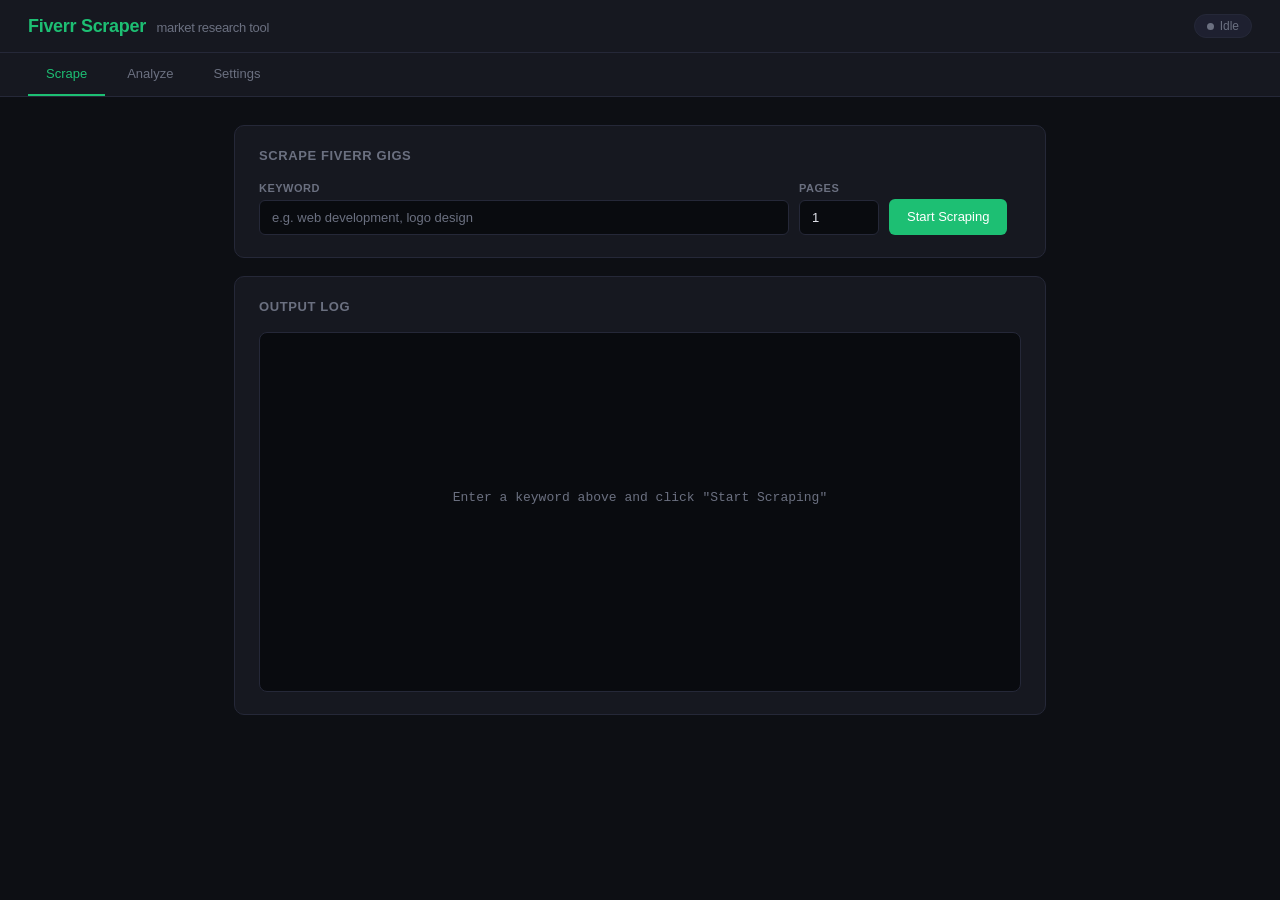
==== templates/index.html @ 0ae63db5 "tool has a ui now" ====
<!DOCTYPE html>
<html lang="en">
<head>
<meta charset="UTF-8">
<meta name="viewport" content="width=device-width, initial-scale=1.0">
<title>Fiverr Scraper</title>
<style>
:root {
  --bg: #0d0f14;
  --surface: #161820;
  --surface2: #1e2030;
  --accent: #1dbf73;
  --accent-dim: #155c38;
  --danger: #e05252;
  --warning: #e0a04a;
  --info: #4a90d9;
  --purple: #9b7fe8;
  --text: #e2e4ec;
  --text-dim: #6b7080;
  --border: #252838;
  --log-bg: #090b0f;
}

* { box-sizing: border-box; margin: 0; padding: 0; }

body {
  background: var(--bg);
  color: var(--text);
  font-family: -apple-system, BlinkMacSystemFont, 'Segoe UI', Roboto, sans-serif;
  font-size: 14px;
  min-height: 100vh;
}

/* ── Header ── */
header {
  background: var(--surface);
  border-bottom: 1px solid var(--border);
  padding: 14px 28px;
  display: flex;
  align-items: center;
  gap: 10px;
  position: sticky;
  top: 0;
  z-index: 50;
}

.logo { color: var(--accent); font-size: 18px; font-weight: 700; letter-spacing: -0.3px; }
.logo span { color: var(--text-dim); font-weight: 400; font-size: 13px; margin-left: 6px; }

.header-right { margin-left: auto; display: flex; align-items: center; gap: 8px; }

.status-badge {
  display: flex;
  align-items: center;
  gap: 6px;
  background: var(--surface2);
  border: 1px solid var(--border);
  border-radius: 20px;
  padding: 4px 12px;
  font-size: 12px;
  color: var(--text-dim);
  transition: all 0.3s;
}

.status-badge.running {
  border-color: var(--accent-dim);
  color: var(--accent);
}

.dot {
  width: 7px; height: 7px;
  border-radius: 50%;
  background: var(--text-dim);
  transition: background 0.3s;
}

.running .dot {
  background: var(--accent);
  box-shadow: 0 0 6px var(--accent);
  animation: blink 1.4s ease-in-out infinite;
}

@keyframes blink { 0%,100%{opacity:1} 50%{opacity:.3} }

/* ── Nav Tabs ── */
nav {
  background: var(--surface);
  border-bottom: 1px solid var(--border);
  display: flex;
  padding: 0 28px;
  gap: 4px;
}

nav button {
  background: none;
  border: none;
  border-bottom: 2px solid transparent;
  color: var(--text-dim);
  padding: 13px 18px;
  font-size: 13px;
  font-weight: 500;
  cursor: pointer;
  transition: all 0.2s;
}

nav button:hover { color: var(--text); }
nav button.active { color: var(--accent); border-bottom-color: var(--accent); }

/* ── Main layout ── */
main { max-width: 860px; margin: 0 auto; padding: 28px 24px 60px; }

.tab { display: none; }
.tab.active { display: block; }

/* ── Cards ── */
.card {
  background: var(--surface);
  border: 1px solid var(--border);
  border-radius: 10px;
  padding: 22px 24px;
  margin-bottom: 18px;
}

.card-title {
  font-size: 13px;
  font-weight: 600;
  color: var(--text-dim);
  text-transform: uppercase;
  letter-spacing: 0.6px;
  margin-bottom: 18px;
}

/* ── Form elements ── */
.form-row {
  display: flex;
  gap: 10px;
  align-items: flex-end;
  flex-wrap: wrap;
}

.field {
  display: flex;
  flex-direction: column;
  gap: 6px;
}

.field.grow { flex: 1; min-width: 180px; }

label {
  font-size: 11px;
  color: var(--text-dim);
  font-weight: 600;
  text-transform: uppercase;
  letter-spacing: 0.5px;
}

input[type="text"],
input[type="number"],
input[type="password"] {
  background: var(--log-bg);
  border: 1px solid var(--border);
  border-radius: 6px;
  color: var(--text);
  padding: 9px 12px;
  font-size: 13px;
  outline: none;
  transition: border-color 0.2s;
  width: 100%;
}

input:focus { border-color: var(--accent); }
input[type="number"] { width: 80px; }
input::placeholder { color: var(--text-dim); }

/* ── Buttons ── */
.btn {
  padding: 9px 18px;
  border-radius: 6px;
  border: none;
  font-size: 13px;
  font-weight: 500;
  cursor: pointer;
  transition: all 0.18s;
  white-space: nowrap;
  line-height: 1.4;
}

.btn-primary { background: var(--accent); color: #fff; }
.btn-primary:hover { filter: brightness(1.1); }
.btn-primary:disabled { background: var(--accent-dim); color: #3a7a58; cursor: not-allowed; }

.btn-danger { background: #2d1515; color: var(--danger); border: 1px solid #5a2222; }
.btn-danger:hover { background: #3d2020; }

.btn-secondary { background: var(--surface2); color: var(--text); border: 1px solid var(--border); }
.btn-secondary:hover { background: var(--border); }

/* ── Log terminal ── */
.log-wrap { position: relative; }

.log-terminal {
  background: var(--log-bg);
  border: 1px solid var(--border);
  border-radius: 8px;
  padding: 14px 16px;
  height: 360px;
  overflow-y: auto;
  font-family: 'Cascadia Code', 'Fira Code', 'Consolas', 'Courier New', monospace;
  font-size: 12px;
  line-height: 1.75;
  scroll-behavior: smooth;
}

.log-terminal::-webkit-scrollbar { width: 6px; }
.log-terminal::-webkit-scrollbar-track { background: transparent; }
.log-terminal::-webkit-scrollbar-thumb { background: var(--border); border-radius: 3px; }

.empty-msg {
  color: var(--text-dim);
  text-align: center;
  padding-top: 140px;
  font-size: 13px;
  font-family: inherit;
}

.log-line { display: flex; gap: 8px; word-break: break-all; }
.log-line .pfx { flex-shrink: 0; width: 14px; text-align: center; }

.log-line.log  .pfx { color: var(--border); }
.log-line.log  .msg { color: #8a92a8; }
.log-line.info .pfx, .log-line.info .msg { color: var(--info); }
.log-line.success .pfx, .log-line.success .msg { color: var(--accent); }
.log-line.error .pfx, .log-line.error .msg { color: var(--danger); }
.log-line.warning .pfx, .log-line.warning .msg { color: var(--warning); }
.log-line.result .pfx, .log-line.result .msg { color: var(--purple); }

/* ── Result bar ── */
.result-bar {
  display: none;
  align-items: center;
  gap: 10px;
  background: #0f1f17;
  border: 1px solid #1e3d2a;
  border-radius: 6px;
  padding: 10px 14px;
  margin-top: 12px;
  font-size: 12px;
  color: var(--accent);
  word-break: break-all;
}

.result-bar.visible { display: flex; }
.result-bar .path { flex: 1; opacity: 0.8; }
.result-bar button { flex-shrink: 0; }

/* ── Searchable dropdown ── */
.search-select { position: relative; }

.dropdown-list {
  display: none;
  position: absolute;
  top: calc(100% + 2px);
  left: 0; right: 0;
  background: var(--surface2);
  border: 1px solid var(--accent);
  border-radius: 6px;
  max-height: 210px;
  overflow-y: auto;
  z-index: 200;
  box-shadow: 0 8px 24px rgba(0,0,0,0.5);
}

.dropdown-list.open { display: block; }

.dropdown-item {
  padding: 9px 12px;
  cursor: pointer;
  font-size: 13px;
  display: flex;
  justify-content: space-between;
  align-items: center;
  transition: background 0.15s;
}

.dropdown-item:hover { background: var(--surface); }
.dropdown-item .kw-count { color: var(--text-dim); font-size: 11px; }
.dropdown-empty { padding: 12px; color: var(--text-dim); font-size: 13px; }

/* ── Settings ── */
.setting-note {
  font-size: 12px;
  color: var(--text-dim);
  margin-top: 10px;
  line-height: 1.6;
}

.setting-note a { color: var(--accent); text-decoration: none; }
.setting-note a:hover { text-decoration: underline; }

/* ── Toast ── */
.toast {
  position: fixed;
  bottom: 24px;
  right: 24px;
  background: var(--surface2);
  border: 1px solid var(--border);
  border-radius: 8px;
  padding: 10px 18px;
  font-size: 13px;
  opacity: 0;
  transform: translateY(12px);
  transition: all 0.25s;
  pointer-events: none;
  z-index: 999;
  max-width: 320px;
}

.toast.show { opacity: 1; transform: translateY(0); }
.toast.success { border-color: var(--accent-dim); color: var(--accent); }
.toast.error { border-color: #5a2222; color: var(--danger); }
</style>
</head>
<body>

<header>
  <div class="logo">Fiverr Scraper <span>market research tool</span></div>
  <div class="header-right">
    <div class="status-badge" id="statusBadge">
      <div class="dot"></div>
      <span id="statusText">Idle</span>
    </div>
  </div>
</header>

<nav>
  <button class="active" onclick="switchTab('scrape', this)">Scrape</button>
  <button onclick="switchTab('analyze', this)">Analyze</button>
  <button onclick="switchTab('settings', this)">Settings</button>
</nav>

<main>

<!-- ═══ SCRAPE TAB ═══ -->
<div class="tab active" id="tab-scrape">
  <div class="card">
    <div class="card-title">Scrape Fiverr Gigs</div>
    <div class="form-row">
      <div class="field grow">
        <label>Keyword</label>
        <input type="text" id="scrapeKeyword" placeholder="e.g. web development, logo design"
          onkeydown="if(event.key==='Enter') startScrape()">
      </div>
      <div class="field">
        <label>Pages</label>
        <input type="number" id="scrapePages" value="1" min="1" max="100">
      </div>
      <div class="field">
        <label>&nbsp;</label>
        <button class="btn btn-primary" id="scrapeBtn" onclick="startScrape()">Start Scraping</button>
      </div>
      <div class="field">
        <label>&nbsp;</label>
        <button class="btn btn-danger" id="stopScrapeBtn" onclick="stopJob()" style="display:none">Stop</button>
      </div>
    </div>
  </div>

  <div class="card">
    <div class="card-title">Output Log</div>
    <div class="log-terminal" id="scrapeLog">
      <div class="empty-msg">Enter a keyword above and click "Start Scraping"</div>
    </div>
    <div class="result-bar" id="scrapeResult">
      <span class="path" id="scrapeResultPath"></span>
      <button class="btn btn-secondary" onclick="openFolder('scrapeResultPath')">Open Folder</button>
    </div>
  </div>
</div>

<!-- ═══ ANALYZE TAB ═══ -->
<div class="tab" id="tab-analyze">
  <div class="card">
    <div class="card-title">Analyze Scraped Data</div>
    <div class="form-row">
      <div class="field grow">
        <label>Select Keyword</label>
        <div class="search-select" id="analyzeSelectWrap">
          <input type="text" id="analyzeInput" placeholder="Search or select a scraped keyword..."
            autocomplete="off"
            oninput="filterKeywords()"
            onfocus="openDropdown()">
          <input type="hidden" id="analyzeKeyword">
          <div class="dropdown-list" id="keywordDropdown"></div>
        </div>
      </div>
      <div class="field">
        <label>&nbsp;</label>
        <button class="btn btn-primary" id="analyzeBtn" onclick="startAnalyze()">Analyze</button>
      </div>
      <div class="field">
        <label>&nbsp;</label>
        <button class="btn btn-danger" id="stopAnalyzeBtn" onclick="stopJob()" style="display:none">Stop</button>
      </div>
    </div>
  </div>

  <div class="card">
    <div class="card-title">Output Log</div>
    <div class="log-terminal" id="analyzeLog">
      <div class="empty-msg">Select a keyword above and click "Analyze"</div>
    </div>
    <div class="result-bar" id="analyzeResult">
      <span class="path" id="analyzeResultPath"></span>
      <button class="btn btn-secondary" onclick="openFolder('analyzeResultPath')">Open Output Folder</button>
    </div>
  </div>
</div>

<!-- ═══ SETTINGS TAB ═══ -->
<div class="tab" id="tab-settings">
  <div class="card">
    <div class="card-title">ScraperAPI Configuration</div>
    <div class="form-row">
      <div class="field grow">
        <label>API Key</label>
        <input type="password" id="apiKey" placeholder="Enter your ScraperAPI key"
          onkeydown="if(event.key==='Enter') saveConfig()">
      </div>
      <div class="field">
        <label>&nbsp;</label>
        <button class="btn btn-primary" onclick="saveConfig()">Save Key</button>
      </div>
    </div>
    <p class="setting-note">
      The scraper uses ScraperAPI to reliably access Fiverr without getting blocked.<br>
      Get your free API key at <a href="https://www.scraperapi.com" target="_blank">scraperapi.com</a>
      (free tier: 5,000 requests/month).
    </p>
  </div>

  <div class="card">
    <div class="card-title">Quick Reference</div>
    <p class="setting-note" style="margin:0; line-height:2">
      <strong style="color:var(--text)">Scrape:</strong> Enter a keyword and number of pages → logs stream live as gigs are scraped<br>
      <strong style="color:var(--text)">Analyze:</strong> Select any scraped keyword → generates a consolidated JSON report in <code style="color:var(--purple)">keyword_analysis/</code><br>
      <strong style="color:var(--text)">Output:</strong> Gig data is saved in <code style="color:var(--purple)">gigs_data/{keyword}/</code> as individual JSON files
    </p>
  </div>
</div>

</main>

<div class="toast" id="toast"></div>

<script>
let allKeywords = [];
let scrapeResultPathVal = '';
let analyzeResultPathVal = '';
let eventSource = null;
let activeTab = 'scrape';

// ── Init ──────────────────────────────────────────
(async () => {
  await loadKeywords();
  await loadConfig();
})();

// ── Tab switching ──────────────────────────────────
function switchTab(tab, btn) {
  document.querySelectorAll('.tab').forEach(t => t.classList.remove('active'));
  document.querySelectorAll('nav button').forEach(b => b.classList.remove('active'));
  document.getElementById('tab-' + tab).classList.add('active');
  btn.classList.add('active');
  activeTab = tab;
  if (tab === 'analyze') loadKeywords();
}

// ── Keywords ───────────────────────────────────────
async function loadKeywords() {
  const res = await fetch('/api/keywords');
  allKeywords = await res.json();
  renderDropdown(allKeywords);
}

function renderDropdown(list) {
  const dd = document.getElementById('keywordDropdown');
  dd.innerHTML = '';
  if (list.length === 0) {
    const empty = document.createElement('div');
    empty.className = 'dropdown-empty';
    empty.textContent = 'No scraped keywords found — run a scrape first';
    dd.appendChild(empty);
  } else {
    list.forEach(k => {
      const item = document.createElement('div');
      item.className = 'dropdown-item';
      item.innerHTML = `<span>${escHtml(k.name)}</span><span class="kw-count">${k.count} gig${k.count !== 1 ? 's' : ''}</span>`;
      // Use mousedown + preventDefault so the input doesn't lose focus before selection registers
      item.addEventListener('mousedown', (e) => {
        e.preventDefault();
        selectKeyword(k.name);
      });
      dd.appendChild(item);
    });
  }
}

function filterKeywords() {
  const q = document.getElementById('analyzeInput').value.toLowerCase();
  const filtered = allKeywords.filter(k => k.name.toLowerCase().includes(q));
  renderDropdown(filtered);
  document.getElementById('keywordDropdown').classList.add('open');
  document.getElementById('analyzeKeyword').value = '';
}

function openDropdown() {
  document.getElementById('keywordDropdown').classList.add('open');
}

function selectKeyword(name) {
  document.getElementById('analyzeInput').value = name;
  document.getElementById('analyzeKeyword').value = name;
  document.getElementById('keywordDropdown').classList.remove('open');
}

document.addEventListener('click', (e) => {
  if (!document.getElementById('analyzeSelectWrap').contains(e.target)) {
    document.getElementById('keywordDropdown').classList.remove('open');
  }
});

// ── Config ─────────────────────────────────────────
async function loadConfig() {
  const res = await fetch('/api/config');
  const data = await res.json();
  document.getElementById('apiKey').value = data.api_key || '';
}

async function saveConfig() {
  const api_key = document.getElementById('apiKey').value.trim();
  const res = await fetch('/api/config', {
    method: 'POST',
    headers: { 'Content-Type': 'application/json' },
    body: JSON.stringify({ api_key })
  });
  if (res.ok) showToast('API key saved!', 'success');
  else showToast('Failed to save key', 'error');
}

// ── Logging ────────────────────────────────────────
function clearLog(id) {
  document.getElementById(id).innerHTML = '';
}

const PREFIXES = { log: '›', info: 'i', success: '✓', error: '✗', warning: '!', result: '→' };

function appendLog(terminalId, entry) {
  if (!entry.data && entry.type !== 'log') return;
  const terminal = document.getElementById(terminalId);
  const empty = terminal.querySelector('.empty-msg');
  if (empty) empty.remove();

  const row = document.createElement('div');
  row.className = `log-line ${entry.type || 'log'}`;
  const pfx = PREFIXES[entry.type] || '›';
  row.innerHTML = `<span class="pfx">${pfx}</span><span class="msg">${escHtml(entry.data || '')}</span>`;
  terminal.appendChild(row);
  terminal.scrollTop = terminal.scrollHeight;
}

function escHtml(s) {
  return s.replace(/&/g,'&amp;').replace(/</g,'&lt;').replace(/>/g,'&gt;');
}

// ── Job state ──────────────────────────────────────
function setRunning(running) {
  const badge = document.getElementById('statusBadge');
  document.getElementById('statusText').textContent = running ? 'Running...' : 'Idle';
  badge.className = 'status-badge' + (running ? ' running' : '');

  document.getElementById('scrapeBtn').disabled = running;
  document.getElementById('analyzeBtn').disabled = running;
  document.getElementById('stopScrapeBtn').style.display = running ? '' : 'none';
  document.getElementById('stopAnalyzeBtn').style.display = running ? '' : 'none';
}

function connectStream(logId, onResult) {
  if (eventSource) { eventSource.close(); eventSource = null; }

  eventSource = new EventSource('/api/logs/stream');

  eventSource.onmessage = (e) => {
    const entry = JSON.parse(e.data);

    if (entry.type === 'stream_end') {
      eventSource.close();
      eventSource = null;
      setRunning(false);
      return;
    }

    appendLog(logId, entry);

    if (entry.type === 'result' && entry.data) {
      if (onResult) onResult(entry.data);
    }
  };

  eventSource.onerror = () => {
    if (eventSource) { eventSource.close(); eventSource = null; }
    setRunning(false);
  };
}

// ── Scrape ─────────────────────────────────────────
async function startScrape() {
  const keyword = document.getElementById('scrapeKeyword').value.trim();
  const pages = parseInt(document.getElementById('scrapePages').value) || 1;

  if (!keyword) { showToast('Please enter a keyword', 'error'); return; }

  clearLog('scrapeLog');
  document.getElementById('scrapeResult').classList.remove('visible');
  scrapeResultPathVal = '';
  setRunning(true);

  const res = await fetch('/api/scrape', {
    method: 'POST',
    headers: { 'Content-Type': 'application/json' },
    body: JSON.stringify({ keyword, pages })
  });
  const data = await res.json();

  if (!res.ok) {
    showToast(data.error, 'error');
    setRunning(false);
    return;
  }

  connectStream('scrapeLog', (path) => {
    scrapeResultPathVal = path;
    document.getElementById('scrapeResultPath').textContent = path;
    document.getElementById('scrapeResult').classList.add('visible');
    loadKeywords();
    showToast('Scraping complete!', 'success');
  });
}

// ── Analyze ────────────────────────────────────────
async function startAnalyze() {
  const keyword = document.getElementById('analyzeKeyword').value.trim()
    || document.getElementById('analyzeInput').value.trim();

  if (!keyword) { showToast('Please select a keyword', 'error'); return; }

  clearLog('analyzeLog');
  document.getElementById('analyzeResult').classList.remove('visible');
  analyzeResultPathVal = '';
  setRunning(true);

  const res = await fetch('/api/analyze', {
    method: 'POST',
    headers: { 'Content-Type': 'application/json' },
    body: JSON.stringify({ keyword })
  });
  const data = await res.json();

  if (!res.ok) {
    showToast(data.error, 'error');
    setRunning(false);
    return;
  }

  connectStream('analyzeLog', (path) => {
    analyzeResultPathVal = path;
    document.getElementById('analyzeResultPath').textContent = path;
    document.getElementById('analyzeResult').classList.add('visible');
    showToast('Analysis complete!', 'success');
  });
}

// ── Stop ───────────────────────────────────────────
async function stopJob() {
  await fetch('/api/stop', { method: 'POST' });
}

// ── Open folder ────────────────────────────────────
async function openFolder(pathElemId) {
  const path = pathElemId === 'scrapeResultPath' ? scrapeResultPathVal : analyzeResultPathVal;
  if (!path) return;
  const res = await fetch('/api/open-folder', {
    method: 'POST',
    headers: { 'Content-Type': 'application/json' },
    body: JSON.stringify({ path })
  });
  const data = await res.json();
  if (!res.ok) { showToast(data.error || 'Could not open folder', 'error'); return; }
  // On server: offer file download instead of opening Explorer
  if (data.download_url) {
    const a = document.createElement('a');
    a.href = data.download_url;
    a.click();
  }
}

// ── Toast ──────────────────────────────────────────
let toastTimer;
function showToast(msg, type = '') {
  clearTimeout(toastTimer);
  const el = document.getElementById('toast');
  el.textContent = msg;
  el.className = `toast show${type ? ' ' + type : ''}`;
  toastTimer = setTimeout(() => { el.className = 'toast'; }, 3200);
}
</script>
</body>
</html>
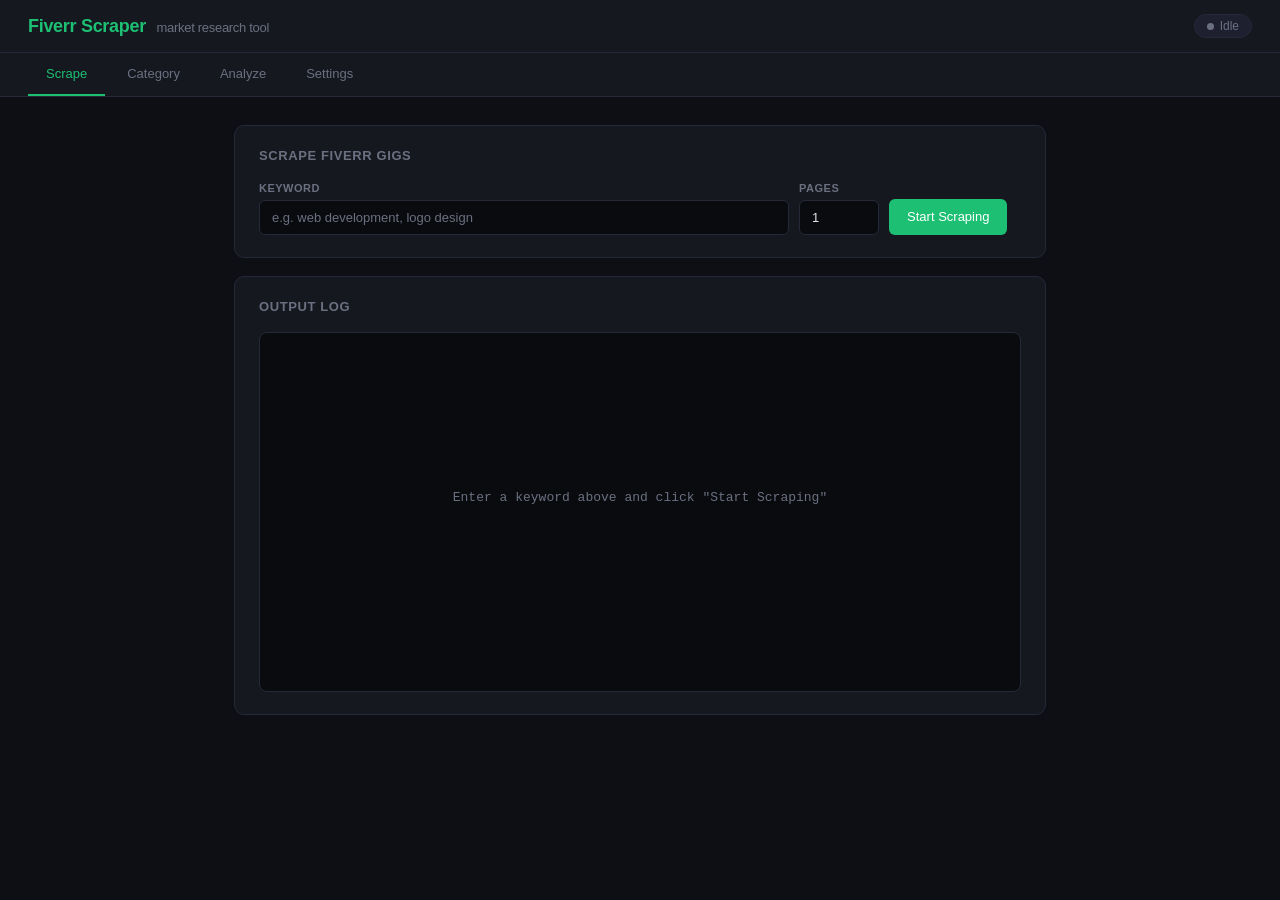
==== commit 7bbbea76: "added new scrape by category url methode" ====
--- a/templates/index.html
+++ b/templates/index.html
@@ -297,6 +297,58 @@
 .setting-note a { color: var(--accent); text-decoration: none; }
 .setting-note a:hover { text-decoration: underline; }
 
+/* ── Alert banner ── */
+.alert-banner {
+  display: none;
+  align-items: flex-start;
+  gap: 12px;
+  border-radius: 8px;
+  padding: 13px 16px;
+  margin-bottom: 18px;
+  font-size: 13px;
+  line-height: 1.55;
+  border: 1px solid;
+}
+
+.alert-banner.visible { display: flex; }
+
+.alert-banner.level-error {
+  background: #1f0d0d;
+  border-color: #6b2222;
+  color: #f08080;
+}
+
+.alert-banner.level-warning {
+  background: #1c1608;
+  border-color: #6b4e10;
+  color: #e0b46a;
+}
+
+.alert-banner .alert-icon { font-size: 16px; flex-shrink: 0; margin-top: 1px; }
+
+.alert-banner .alert-body { flex: 1; }
+
+.alert-banner .alert-title {
+  font-weight: 600;
+  margin-bottom: 3px;
+}
+
+.alert-banner .alert-msg { opacity: 0.85; }
+
+.alert-banner .alert-dismiss {
+  background: none;
+  border: none;
+  color: inherit;
+  opacity: 0.5;
+  cursor: pointer;
+  font-size: 16px;
+  flex-shrink: 0;
+  padding: 0 2px;
+  line-height: 1;
+}
+
+.alert-banner .alert-dismiss:hover { opacity: 1; }
+
 /* ── Toast ── */
 .toast {
   position: fixed;
@@ -334,6 +386,7 @@
 
 <nav>
   <button class="active" onclick="switchTab('scrape', this)">Scrape</button>
+  <button onclick="switchTab('category', this)">Category</button>
   <button onclick="switchTab('analyze', this)">Analyze</button>
   <button onclick="switchTab('settings', this)">Settings</button>
 </nav>
@@ -365,6 +418,15 @@
     </div>
   </div>
 
+  <div class="alert-banner" id="scrapeAlert">
+    <span class="alert-icon" id="scrapeAlertIcon"></span>
+    <div class="alert-body">
+      <div class="alert-title" id="scrapeAlertTitle"></div>
+      <div class="alert-msg"  id="scrapeAlertMsg"></div>
+    </div>
+    <button class="alert-dismiss" onclick="dismissAlert('scrapeAlert')">✕</button>
+  </div>
+
   <div class="card">
     <div class="card-title">Output Log</div>
     <div class="log-terminal" id="scrapeLog">
@@ -373,6 +435,56 @@
     <div class="result-bar" id="scrapeResult">
       <span class="path" id="scrapeResultPath"></span>
       <button class="btn btn-secondary" onclick="openFolder('scrapeResultPath')">Open Folder</button>
+    </div>
+  </div>
+</div>
+
+<!-- ═══ CATEGORY TAB ═══ -->
+<div class="tab" id="tab-category">
+  <div class="card">
+    <div class="card-title">Scrape Fiverr Gigs by Category URL</div>
+    <div class="form-row">
+      <div class="field grow">
+        <label>Category URL</label>
+        <input type="text" id="categoryUrl"
+          placeholder="https://www.fiverr.com/categories/programming-tech/website-development/custom-websites-development?source=category_filters"
+          onkeydown="if(event.key==='Enter') startCategoryScrape()">
+      </div>
+      <div class="field">
+        <label>Pages</label>
+        <input type="number" id="categoryPages" value="1" min="1" max="100">
+      </div>
+      <div class="field">
+        <label>&nbsp;</label>
+        <button class="btn btn-primary" id="categoryBtn" onclick="startCategoryScrape()">Start Scraping</button>
+      </div>
+      <div class="field">
+        <label>&nbsp;</label>
+        <button class="btn btn-danger" id="stopCategoryBtn" onclick="stopJob()" style="display:none">Stop</button>
+      </div>
+    </div>
+    <p class="setting-note" style="margin-top:12px">
+      Paste any Fiverr category page URL. Filters in the URL are preserved — the scraper just adds <code style="color:var(--purple)">&amp;page=N</code> for each page.
+    </p>
+  </div>
+
+  <div class="alert-banner" id="categoryAlert">
+    <span class="alert-icon" id="categoryAlertIcon"></span>
+    <div class="alert-body">
+      <div class="alert-title" id="categoryAlertTitle"></div>
+      <div class="alert-msg"  id="categoryAlertMsg"></div>
+    </div>
+    <button class="alert-dismiss" onclick="dismissAlert('categoryAlert')">✕</button>
+  </div>
+
+  <div class="card">
+    <div class="card-title">Output Log</div>
+    <div class="log-terminal" id="categoryLog">
+      <div class="empty-msg">Paste a category URL above and click "Start Scraping"</div>
+    </div>
+    <div class="result-bar" id="categoryResult">
+      <span class="path" id="categoryResultPath"></span>
+      <button class="btn btn-secondary" onclick="openFolder('categoryResultPath')">Open Folder</button>
     </div>
   </div>
 </div>
@@ -454,10 +566,39 @@
 
 <script>
 let allKeywords = [];
-let scrapeResultPathVal = '';
-let analyzeResultPathVal = '';
+let scrapeResultPathVal   = '';
+let categoryResultPathVal = '';
+let analyzeResultPathVal  = '';
 let eventSource = null;
 let activeTab = 'scrape';
+
+// ── Alert definitions ──────────────────────────────
+const ALERT_CONFIGS = {
+  invalid_key: {
+    level: 'error',
+    icon:  '🔑',
+    title: 'Invalid or Missing API Key',
+    msg:   'Your ScraperAPI key is invalid or the account is suspended. Go to Settings to update your key.',
+  },
+  quota_exceeded: {
+    level: 'error',
+    icon:  '🚫',
+    title: 'ScraperAPI Quota Exceeded',
+    msg:   'You have used up your monthly ScraperAPI request quota. Upgrade your plan or wait for the next billing cycle.',
+  },
+  api_error: {
+    level: 'error',
+    icon:  '⚠️',
+    title: 'ScraperAPI Error',
+    msg:   null,   // will use the message from the event
+  },
+  no_gigs_found: {
+    level: 'warning',
+    icon:  '🔍',
+    title: 'No Gigs Found',
+    msg:   null,   // will use the message from the event
+  },
+};
 
 // ── Init ──────────────────────────────────────────
 (async () => {
@@ -572,19 +713,39 @@
   return s.replace(/&/g,'&amp;').replace(/</g,'&lt;').replace(/>/g,'&gt;');
 }
 
+// ── Alert banner ───────────────────────────────────
+function showAlert(bannerId, subtype, messageOverride) {
+  const cfg = ALERT_CONFIGS[subtype] || ALERT_CONFIGS['api_error'];
+  const banner = document.getElementById(bannerId);
+  banner.className = `alert-banner visible level-${cfg.level}`;
+  document.getElementById(bannerId + 'Icon').textContent  = cfg.icon;
+  document.getElementById(bannerId + 'Title').textContent = cfg.title;
+  document.getElementById(bannerId + 'Msg').textContent   = cfg.msg || messageOverride || '';
+}
+
+function dismissAlert(bannerId) {
+  document.getElementById(bannerId).classList.remove('visible');
+}
+
+function hideAllAlerts() {
+  document.querySelectorAll('.alert-banner').forEach(b => b.classList.remove('visible'));
+}
+
 // ── Job state ──────────────────────────────────────
 function setRunning(running) {
   const badge = document.getElementById('statusBadge');
   document.getElementById('statusText').textContent = running ? 'Running...' : 'Idle';
   badge.className = 'status-badge' + (running ? ' running' : '');
 
-  document.getElementById('scrapeBtn').disabled = running;
-  document.getElementById('analyzeBtn').disabled = running;
-  document.getElementById('stopScrapeBtn').style.display = running ? '' : 'none';
-  document.getElementById('stopAnalyzeBtn').style.display = running ? '' : 'none';
-}
-
-function connectStream(logId, onResult) {
+  document.getElementById('scrapeBtn').disabled   = running;
+  document.getElementById('categoryBtn').disabled = running;
+  document.getElementById('analyzeBtn').disabled  = running;
+  document.getElementById('stopScrapeBtn').style.display   = running ? '' : 'none';
+  document.getElementById('stopCategoryBtn').style.display = running ? '' : 'none';
+  document.getElementById('stopAnalyzeBtn').style.display  = running ? '' : 'none';
+}
+
+function connectStream(logId, onResult, alertId) {
   if (eventSource) { eventSource.close(); eventSource = null; }
 
   eventSource = new EventSource('/api/logs/stream');
@@ -599,6 +760,13 @@
       return;
     }
 
+    if (entry.type === 'alert' && alertId) {
+      showAlert(alertId, entry.subtype, entry.data);
+      // Also log it so it's visible in the terminal
+      appendLog(logId, { type: entry.level === 'error' ? 'error' : 'warning', data: entry.data });
+      return;
+    }
+
     appendLog(logId, entry);
 
     if (entry.type === 'result' && entry.data) {
@@ -621,6 +789,7 @@
 
   clearLog('scrapeLog');
   document.getElementById('scrapeResult').classList.remove('visible');
+  dismissAlert('scrapeAlert');
   scrapeResultPathVal = '';
   setRunning(true);
 
@@ -643,7 +812,45 @@
     document.getElementById('scrapeResult').classList.add('visible');
     loadKeywords();
     showToast('Scraping complete!', 'success');
+  }, 'scrapeAlert');
+}
+
+// ── Category Scrape ────────────────────────────────
+async function startCategoryScrape() {
+  const url   = document.getElementById('categoryUrl').value.trim();
+  const pages = parseInt(document.getElementById('categoryPages').value) || 1;
+
+  if (!url) { showToast('Please enter a category URL', 'error'); return; }
+  if (!url.includes('fiverr.com/categories/')) {
+    showToast('URL must be a Fiverr category URL', 'error'); return;
+  }
+
+  clearLog('categoryLog');
+  document.getElementById('categoryResult').classList.remove('visible');
+  dismissAlert('categoryAlert');
+  categoryResultPathVal = '';
+  setRunning(true);
+
+  const res  = await fetch('/api/scrape-category', {
+    method: 'POST',
+    headers: { 'Content-Type': 'application/json' },
+    body: JSON.stringify({ url, pages })
   });
+  const data = await res.json();
+
+  if (!res.ok) {
+    showToast(data.error, 'error');
+    setRunning(false);
+    return;
+  }
+
+  connectStream('categoryLog', (path) => {
+    categoryResultPathVal = path;
+    document.getElementById('categoryResultPath').textContent = path;
+    document.getElementById('categoryResult').classList.add('visible');
+    loadKeywords();
+    showToast('Category scraping complete!', 'success');
+  }, 'categoryAlert');
 }
 
 // ── Analyze ────────────────────────────────────────
@@ -686,7 +893,12 @@
 
 // ── Open folder ────────────────────────────────────
 async function openFolder(pathElemId) {
-  const path = pathElemId === 'scrapeResultPath' ? scrapeResultPathVal : analyzeResultPathVal;
+  const pathMap = {
+    scrapeResultPath:   scrapeResultPathVal,
+    categoryResultPath: categoryResultPathVal,
+    analyzeResultPath:  analyzeResultPathVal,
+  };
+  const path = pathMap[pathElemId] || '';
   if (!path) return;
   const res = await fetch('/api/open-folder', {
     method: 'POST',
